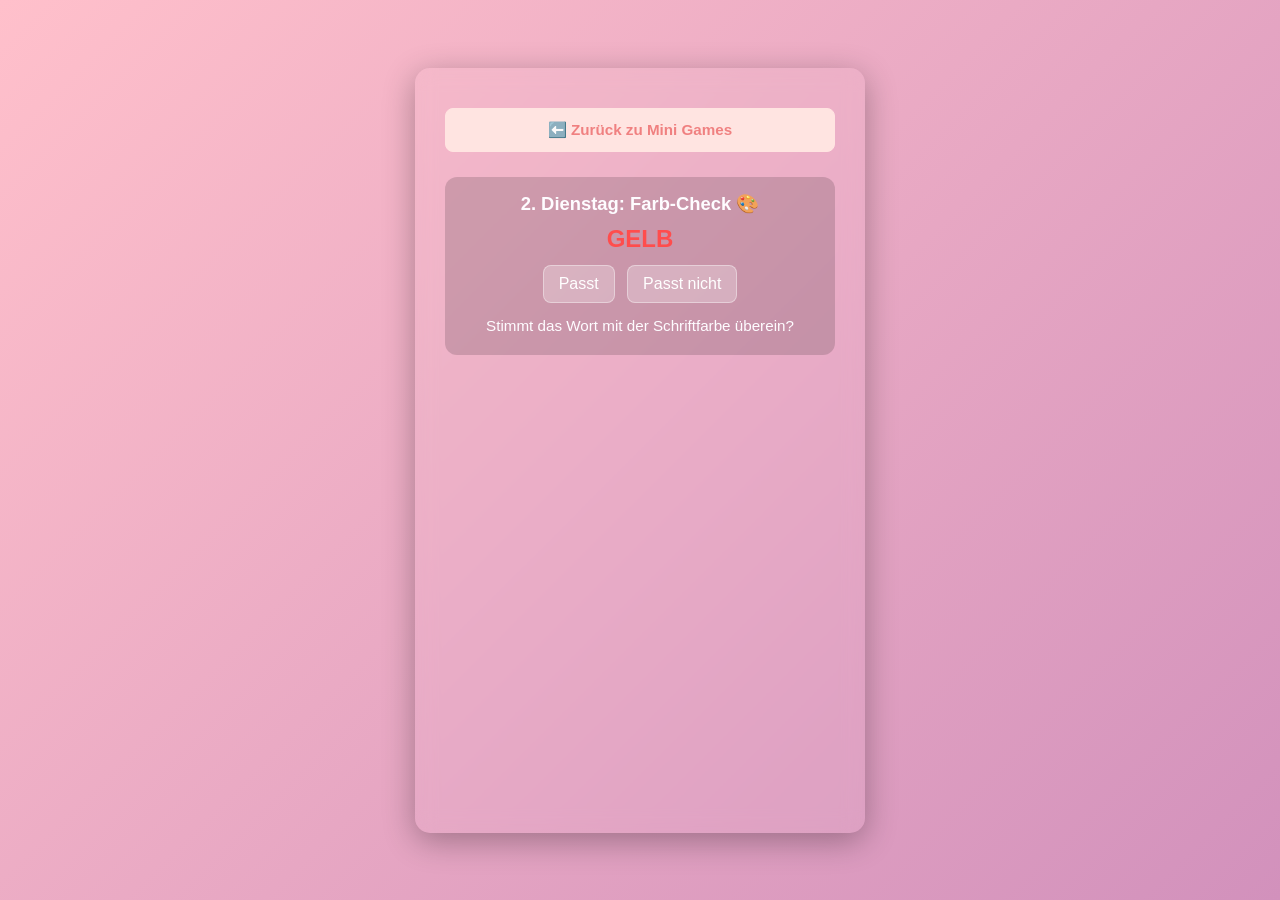
==== dienstag.html @ 19a90d34 "Create dienstag.html" ====
<!DOCTYPE html>
<html lang="de">
<head>
    <meta charset="UTF-8">
    <meta name="viewport" content="width=device-width, initial-scale=1.0">
    <title>Dienstag - Farb-Check</title>
    <link rel="stylesheet" href="style.css">
</head>
<body>
<div class="container">
    <nav class="tabs">
        <ul>
            <li><a href="seite_2.html">⬅️ Zurück zu Mini Games</a></li>
        </ul>
    </nav>
    <div class="game-box">
        <h3>2. Dienstag: Farb-Check 🎨</h3>
        <div id="di-area"></div>
        <div class="game-status" id="di-status">Stimmt das Wort mit der Schriftfarbe überein?</div>
    </div>
</div>
<script src="script.js"></script>
</body>
</html>
---- style.css ----
:root {
    --background-color: #FFE4E1;
    --accent1-color: #F08080;
    --accent2-color: #FAF0E6;	
    --text-color: black;
}

body {
    background: linear-gradient(135deg, #FFC0CB, #D291BC);
    color: #FEFCFF;
    font-family: -apple-system, BlinkMacSystemFont, "Segoe UI", Roboto, Helvetica, Arial, sans-serif;
    display: flex;
    justify-content: center;
    align-items: center;
    min-height: 100vh; /* Flexibel statt fest 100vh, damit man bei den Spielen scrollen kann */
    margin: 0;
    padding: 20px;
    box-sizing: border-box;
}

.container {
    text-align: center;
    background: rgba(255, 255, 255, 0.05);
    padding: 40px 30px; /* Etwas kompakter, damit mehr Platz für Inhalte bleibt */
    border-radius: 15px;
    box-shadow: 0 8px 32px 0 rgba(0, 0, 0, 0.3);
    backdrop-filter: blur(10px);
    -webkit-backdrop-filter: blur(10px);
    min-height: 85vh; /* Wächst bei den 7 Spielen automatisch mit */
    max-width: 450px;
    width: 100%;
    box-sizing: border-box;
}

/* =========================================
   NAVIGATION
   ========================================= */
.tabs ul {
    list-style: none;
    padding: 0;
    margin: 0 0 25px 0;
    display: flex;
    gap: 10px;
}

.tabs li {
    flex: 1;
}

nav a {
    display: block;
    padding: 0.8em;
    text-decoration: none; 
    font-weight: bold;
    font-size: 0.95rem; /* Semikolon ergänzt & gut lesbare Größe */
    text-align: center;
    border: thin solid var(--background-color);
    border-radius: 8px;
    color: var(--accent1-color); 
    background-color: var(--background-color);
    transition: all .25s ease-in;	  
}

nav a[aria-current="page"] {
    background-color: var(--accent2-color); 
}

nav a:focus,
nav a:hover,
nav a[aria-current="page"]:focus,
nav a[aria-current="page"]:hover {    
    color: var(--background-color); 
    background-color: var(--accent1-color); 
    text-decoration: underline;
}

/* =========================================
   STARTSEITE (Eule, Welcome, Datum, Spruch)
   ========================================= */
.eule-wrapper {
    position: relative;
    display: flex;
    justify-content: center;
    align-items: center;
    margin-bottom: 10px;
    height: 110px;
}

#welcome-text {
    position: absolute;
    z-index: 1;
    font-size: 4.5rem;
    font-weight: 800;
    letter-spacing: 5px;
    text-transform: uppercase;
    color: rgba(255, 255, 255, 0.35);
    user-select: none;
    display: none;
    transition: opacity 1.5s ease;
}

.eule-gif {
    position: relative;
    z-index: 2;
    width: 90px;
    height: auto;
}

#datetime {
    margin: 0 0 10px 0;
    font-size: 1.8rem;
    font-weight: 600;
}

.trennlinie {
    border: 0;
    height: 1px;
    background: linear-gradient(to right, transparent, rgba(255,255,255,0.4), transparent);
    margin: 20px auto;
    width: 80%;
}

#quote {
    font-style: italic;
    font-size: 1.25rem;
    line-height: 1.6;
    margin: 0;
    opacity: 0.9;
}

/* =========================================
   MINI-GAMES & 7-TAGE-SIEGESSERIE
   ========================================= */
.streak-box {
    background: rgba(255, 215, 0, 0.15);
    border: 1px solid rgba(255, 215, 0, 0.4);
    border-radius: 12px;
    padding: 14px;
    margin-bottom: 18px;
}

.streak-header {
    display: flex;
    justify-content: space-between;
    font-weight: bold;
    font-size: 0.95rem;
    margin-bottom: 8px;
}

.streak-dots {
    display: flex;
    justify-content: center;
    align-items: center;
    gap: 10px;
    margin: 10px 0;
}

.kreis {
    width: 26px;
    height: 26px;
    border-radius: 50%;
    border: 2px solid rgba(255, 255, 255, 0.5);
    background: rgba(255, 255, 255, 0.1);
    display: flex;
    justify-content: center;
    align-items: center;
    font-size: 1.1rem;
    transition: all 0.3s ease;
}

.kreis.aktiv {
    border-color: transparent;
    background: transparent;
    transform: scale(1.2);
}

#secret-btn {
    margin-top: 8px;
    width: 100%;
    padding: 10px;
    border-radius: 8px;
    border: none;
    font-weight: bold;
    cursor: not-allowed;
    background: rgba(255, 255, 255, 0.15);
    color: rgba(255, 255, 255, 0.6);
    transition: all 0.3s;
}

#secret-btn.unlocked {
    background: linear-gradient(45deg, #ffd700, #ff8c00);
    color: #2b102f;
    cursor: pointer;
    box-shadow: 0 0 15px rgba(255, 215, 0, 0.5);
}

.game-box {
    background: rgba(0, 0, 0, 0.15);
    border-radius: 12px;
    padding: 16px;
    margin-top: 15px;
}

.game-box h3 {
    margin: 0 0 10px 0;
    font-size: 1.15rem;
}

.game-btn {
    background: rgba(255, 255, 255, 0.25);
    color: #fff;
    border: 1px solid rgba(255, 255, 255, 0.4);
    padding: 9px 15px;
    margin: 4px;
    border-radius: 8px;
    font-size: 1rem;
    cursor: pointer;
    transition: background 0.2s, transform 0.1s;
}

.game-btn:hover {
    background: rgba(255, 255, 255, 0.4);
}

.game-btn:active {
    transform: scale(0.95);
}

.game-input {
    padding: 9px;
    border-radius: 8px;
    border: none;
    width: 80px;
    text-align: center;
    font-size: 1rem;
    margin-right: 5px;
}

.game-status {
    margin-top: 10px;
    font-size: 0.95rem;
    min-height: 22px;
}

.secret-grid {
    display: grid;
    grid-template-columns: repeat(3, 1fr);
    gap: 8px;
    max-width: 240px;
    margin: 10px auto 0 auto;
}

.secret-cell {
    height: 60px;
    font-size: 1.6rem;
    background: rgba(255, 255, 255, 0.15);
    border: 1px solid rgba(255, 255, 255, 0.3);
    border-radius: 8px;
    cursor: pointer;
}
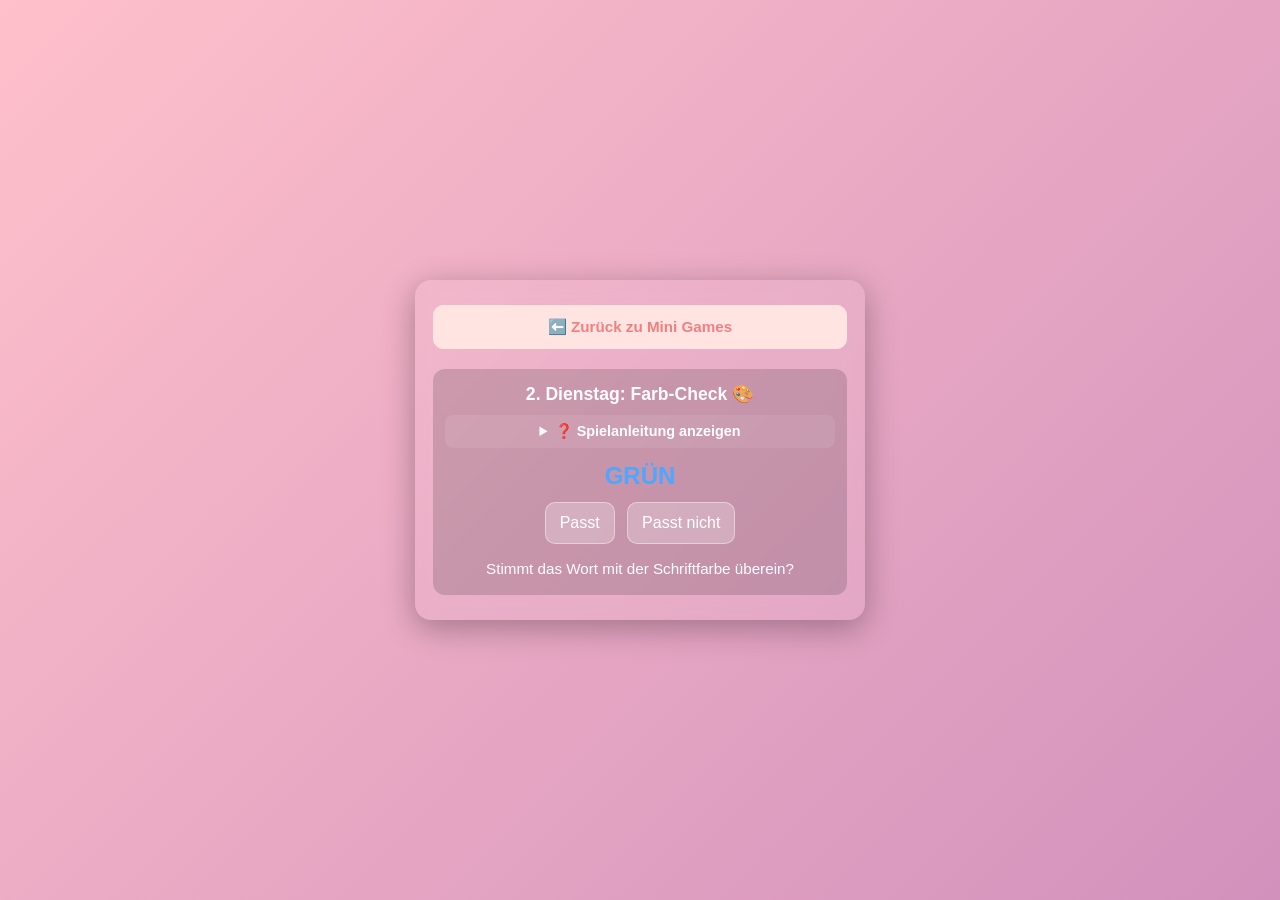
==== commit d7d3a5a0: "Update dienstag.html" ====
--- a/dienstag.html
+++ b/dienstag.html
@@ -15,6 +15,11 @@
     </nav>
     <div class="game-box">
         <h3>2. Dienstag: Farb-Check 🎨</h3>
+        <details class="anleitung-box">
+    <summary>❓ Spielanleitung anzeigen</summary>
+    <p> Stimmt die Farbe mit den richtig Namen überein ? <b>Grün</b> = richtiger Platz, <b>Gelb</b> = falscher Platz, <b>Grau</b> = nicht im Wort.</p>
+</details>
+
         <div id="di-area"></div>
         <div class="game-status" id="di-status">Stimmt das Wort mit der Schriftfarbe überein?</div>
     </div>
--- a/style.css
+++ b/style.css
@@ -5,6 +5,10 @@
     --text-color: black;
 }
 
+* {
+    box-sizing: border-box;
+}
+
 body {
     background: linear-gradient(135deg, #FFC0CB, #D291BC);
     color: #FEFCFF;
@@ -12,57 +16,67 @@
     display: flex;
     justify-content: center;
     align-items: center;
-    min-height: 100vh; /* Flexibel statt fest 100vh, damit man bei den Spielen scrollen kann */
+    min-height: 100vh;
     margin: 0;
-    padding: 20px;
-    box-sizing: border-box;
+    padding: 15px;
+    overflow-x: hidden; /* Verhindert seitliches Wackeln am Handy */
 }
 
 .container {
     text-align: center;
-    background: rgba(255, 255, 255, 0.05);
-    padding: 40px 30px; /* Etwas kompakter, damit mehr Platz für Inhalte bleibt */
-    border-radius: 15px;
+    background: rgba(255, 255, 255, 0.08);
+    padding: 25px 18px;
+    border-radius: 16px;
     box-shadow: 0 8px 32px 0 rgba(0, 0, 0, 0.3);
     backdrop-filter: blur(10px);
     -webkit-backdrop-filter: blur(10px);
-    min-height: 85vh; /* Wächst bei den 7 Spielen automatisch mit */
     max-width: 450px;
     width: 100%;
-    box-sizing: border-box;
-}
-
-/* =========================================
-   NAVIGATION
-   ========================================= */
+}
+
+/* =========================================
+   HANDY-OPTIMIERTE NAVIGATION (TABS)
+   ========================================= */
+.tabs {
+    width: 100%;
+    margin-bottom: 20px;
+}
+
 .tabs ul {
     list-style: none;
     padding: 0;
-    margin: 0 0 25px 0;
-    display: flex;
-    gap: 10px;
+    margin: 0;
+    display: flex;
+    width: 100%;
+    gap: 8px;
 }
 
 .tabs li {
     flex: 1;
+    display: flex;
 }
 
 nav a {
-    display: block;
-    padding: 0.8em;
+    display: flex;
+    justify-content: center;
+    align-items: center;
+    width: 100%;
+    padding: 12px 8px;
     text-decoration: none; 
     font-weight: bold;
-    font-size: 0.95rem; /* Semikolon ergänzt & gut lesbare Größe */
-    text-align: center;
-    border: thin solid var(--background-color);
-    border-radius: 8px;
+    font-size: 0.95rem;
+    white-space: nowrap; /* Verhindert unschöne Zeilenumbrüche im Button */
+    border: 1px solid var(--background-color);
+    border-radius: 10px;
     color: var(--accent1-color); 
     background-color: var(--background-color);
-    transition: all .25s ease-in;	  
+    transition: all 0.25s ease;
+    -webkit-tap-highlight-color: transparent;
 }
 
 nav a[aria-current="page"] {
-    background-color: var(--accent2-color); 
+    background-color: var(--accent2-color);
+    box-shadow: 0 2px 8px rgba(0, 0, 0, 0.15);
 }
 
 nav a:focus,
@@ -71,7 +85,6 @@
 nav a[aria-current="page"]:hover {    
     color: var(--background-color); 
     background-color: var(--accent1-color); 
-    text-decoration: underline;
 }
 
 /* =========================================
@@ -84,48 +97,50 @@
     align-items: center;
     margin-bottom: 10px;
     height: 110px;
+    width: 100%;
+    overflow: hidden;
 }
 
 #welcome-text {
     position: absolute;
     z-index: 1;
-    font-size: 4.5rem;
+    font-size: clamp(2.2rem, 11vw, 4rem); /* Passt sich der Handy-Breite an */
     font-weight: 800;
-    letter-spacing: 5px;
+    letter-spacing: 3px;
     text-transform: uppercase;
     color: rgba(255, 255, 255, 0.35);
     user-select: none;
-    display: none;
     transition: opacity 1.5s ease;
 }
 
 .eule-gif {
     position: relative;
     z-index: 2;
-    width: 90px;
+    width: 85px;
     height: auto;
 }
 
 #datetime {
     margin: 0 0 10px 0;
-    font-size: 1.8rem;
+    font-size: 1.45rem;
     font-weight: 600;
+    line-height: 1.3;
 }
 
 .trennlinie {
     border: 0;
     height: 1px;
     background: linear-gradient(to right, transparent, rgba(255,255,255,0.4), transparent);
-    margin: 20px auto;
+    margin: 18px auto;
     width: 80%;
 }
 
 #quote {
     font-style: italic;
-    font-size: 1.25rem;
-    line-height: 1.6;
+    font-size: 1.1rem;
+    line-height: 1.5;
     margin: 0;
-    opacity: 0.9;
+    opacity: 0.95;
 }
 
 /* =========================================
@@ -135,15 +150,15 @@
     background: rgba(255, 215, 0, 0.15);
     border: 1px solid rgba(255, 215, 0, 0.4);
     border-radius: 12px;
-    padding: 14px;
-    margin-bottom: 18px;
+    padding: 12px;
+    margin-bottom: 15px;
 }
 
 .streak-header {
     display: flex;
     justify-content: space-between;
     font-weight: bold;
-    font-size: 0.95rem;
+    font-size: 0.9rem;
     margin-bottom: 8px;
 }
 
@@ -151,20 +166,20 @@
     display: flex;
     justify-content: center;
     align-items: center;
-    gap: 10px;
-    margin: 10px 0;
+    gap: 6px;
+    margin: 8px 0;
 }
 
 .kreis {
-    width: 26px;
-    height: 26px;
+    width: 24px;
+    height: 24px;
     border-radius: 50%;
     border: 2px solid rgba(255, 255, 255, 0.5);
     background: rgba(255, 255, 255, 0.1);
     display: flex;
     justify-content: center;
     align-items: center;
-    font-size: 1.1rem;
+    font-size: 1rem;
     transition: all 0.3s ease;
 }
 
@@ -177,10 +192,11 @@
 #secret-btn {
     margin-top: 8px;
     width: 100%;
-    padding: 10px;
+    padding: 11px;
     border-radius: 8px;
     border: none;
     font-weight: bold;
+    font-size: 0.95rem;
     cursor: not-allowed;
     background: rgba(255, 255, 255, 0.15);
     color: rgba(255, 255, 255, 0.6);
@@ -197,25 +213,26 @@
 .game-box {
     background: rgba(0, 0, 0, 0.15);
     border-radius: 12px;
-    padding: 16px;
-    margin-top: 15px;
+    padding: 15px 12px;
+    margin-top: 12px;
 }
 
 .game-box h3 {
     margin: 0 0 10px 0;
-    font-size: 1.15rem;
+    font-size: 1.1rem;
 }
 
 .game-btn {
     background: rgba(255, 255, 255, 0.25);
     color: #fff;
     border: 1px solid rgba(255, 255, 255, 0.4);
-    padding: 9px 15px;
+    padding: 11px 14px;
     margin: 4px;
-    border-radius: 8px;
+    border-radius: 10px;
     font-size: 1rem;
     cursor: pointer;
     transition: background 0.2s, transform 0.1s;
+    -webkit-tap-highlight-color: transparent;
 }
 
 .game-btn:hover {
@@ -227,10 +244,10 @@
 }
 
 .game-input {
-    padding: 9px;
+    padding: 10px;
     border-radius: 8px;
     border: none;
-    width: 80px;
+    width: 85px;
     text-align: center;
     font-size: 1rem;
     margin-right: 5px;
@@ -240,6 +257,7 @@
     margin-top: 10px;
     font-size: 0.95rem;
     min-height: 22px;
+    line-height: 1.4;
 }
 
 .secret-grid {
@@ -258,4 +276,109 @@
     border-radius: 8px;
     cursor: pointer;
 }
-
+/* =========================================
+   MITTWOCH: 5-VERSUCHE-GITTER (WIE WORDLE)
+   ========================================= */
+.mi-board {
+    display: flex;
+    flex-direction: column;
+    gap: 8px;
+    max-width: 220px;
+    margin: 0 auto;
+}
+
+.mi-row {
+    height: 44px;
+    display: flex;
+    justify-content: center;
+    align-items: center;
+    gap: 10px;
+    font-size: 1.2rem;
+    font-weight: 800;
+    background: rgba(255, 255, 255, 0.12);
+    border: 2px solid rgba(255, 255, 255, 0.35);
+    border-radius: 8px;
+    color: #fff;
+    transition: all 0.3s ease;
+}
+
+.mi-row.falsch {
+    background: rgba(0, 0, 0, 0.25);
+    border-color: rgba(255, 255, 255, 0.2);
+}
+
+.mi-row.richtig {
+    background: #2a9d8f; /* Wordle-Grün bei Volltreffer */
+    border-color: #2a9d8f;
+    transform: scale(1.03);
+}
+
+/* =========================================
+   SAMSTAG: WORDLE-GITTER
+   ========================================= */
+.wordle-board {
+    display: grid;
+    grid-template-rows: repeat(6, 1fr);
+    gap: 6px;
+    max-width: 240px;
+    margin: 0 auto;
+}
+
+.wordle-row {
+    display: grid;
+    grid-template-columns: repeat(5, 1fr);
+    gap: 6px;
+}
+
+.wordle-cell {
+    aspect-ratio: 1 / 1;
+    display: flex;
+    justify-content: center;
+    align-items: center;
+    font-size: 1.3rem;
+    font-weight: 800;
+    text-transform: uppercase;
+    background: rgba(255, 255, 255, 0.12);
+    border: 2px solid rgba(255, 255, 255, 0.35);
+    border-radius: 6px;
+    color: #fff;
+    transition: background 0.3s, border-color 0.3s;
+}
+
+.wordle-cell.richtig {
+    background: #2a9d8f; /* Grün: Richtiger Buchstabe am richtigen Platz */
+    border-color: #2a9d8f;
+}
+
+.wordle-cell.vorhanden {
+    background: #e9c46a; /* Gelb: Buchstabe im Wort, aber falscher Platz */
+    border-color: #e9c46a;
+    color: #2b102f;
+}
+
+.wordle-cell.falsch {
+    background: rgba(0, 0, 0, 0.35); /* Dunkelgrau: Nicht im Wort */
+    border-color: transparent;
+    opacity: 0.7;
+}
+.anleitung-box {
+    margin-bottom: 14px;
+    font-size: 0.9rem;
+    background: rgba(255, 255, 255, 0.08);
+    border-radius: 8px;
+    padding: 8px 12px;
+    text-align: left;
+}
+
+.anleitung-box summary {
+    cursor: pointer;
+    font-weight: 600;
+    text-align: center;
+    user-select: none;
+}
+
+.anleitung-box p {
+    margin: 8px 0 0 0;
+    line-height: 1.4;
+    opacity: 0.9;
+}
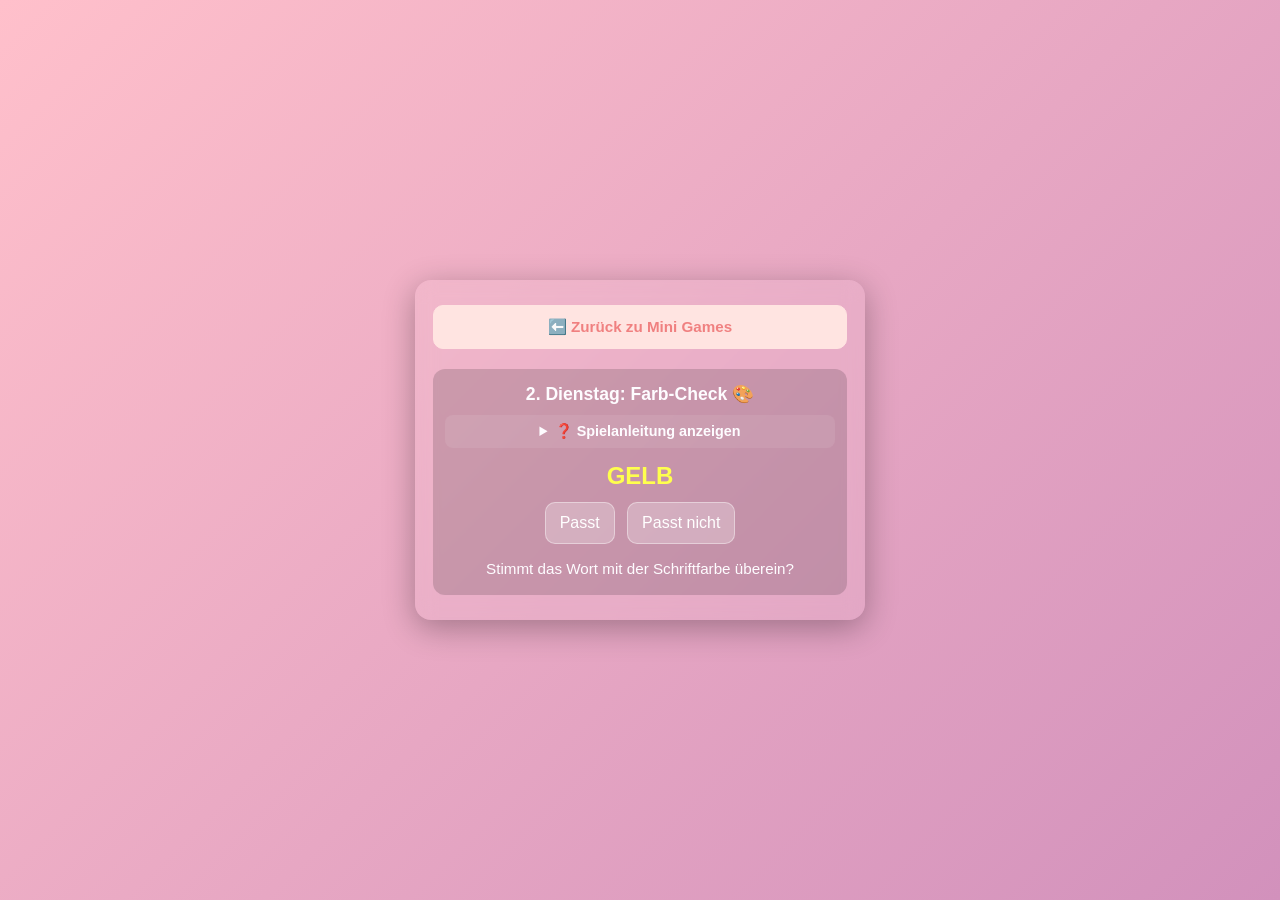
==== commit cc4dcbcb: "Update dienstag.html" ====
--- a/dienstag.html
+++ b/dienstag.html
@@ -17,7 +17,7 @@
         <h3>2. Dienstag: Farb-Check 🎨</h3>
         <details class="anleitung-box">
     <summary>❓ Spielanleitung anzeigen</summary>
-    <p> Stimmt die Farbe mit den richtig Namen überein ? <b>Grün</b> = richtiger Platz, <b>Gelb</b> = falscher Platz, <b>Grau</b> = nicht im Wort.</p>
+    <p> Ria erklärt! Ja Kostenlose <b>Grün</b> = richtiger Platz, <b>Gelb</b> = falscher Platz, <b>Grau</b> = nicht im Wort.</p>
 </details>
 
         <div id="di-area"></div>
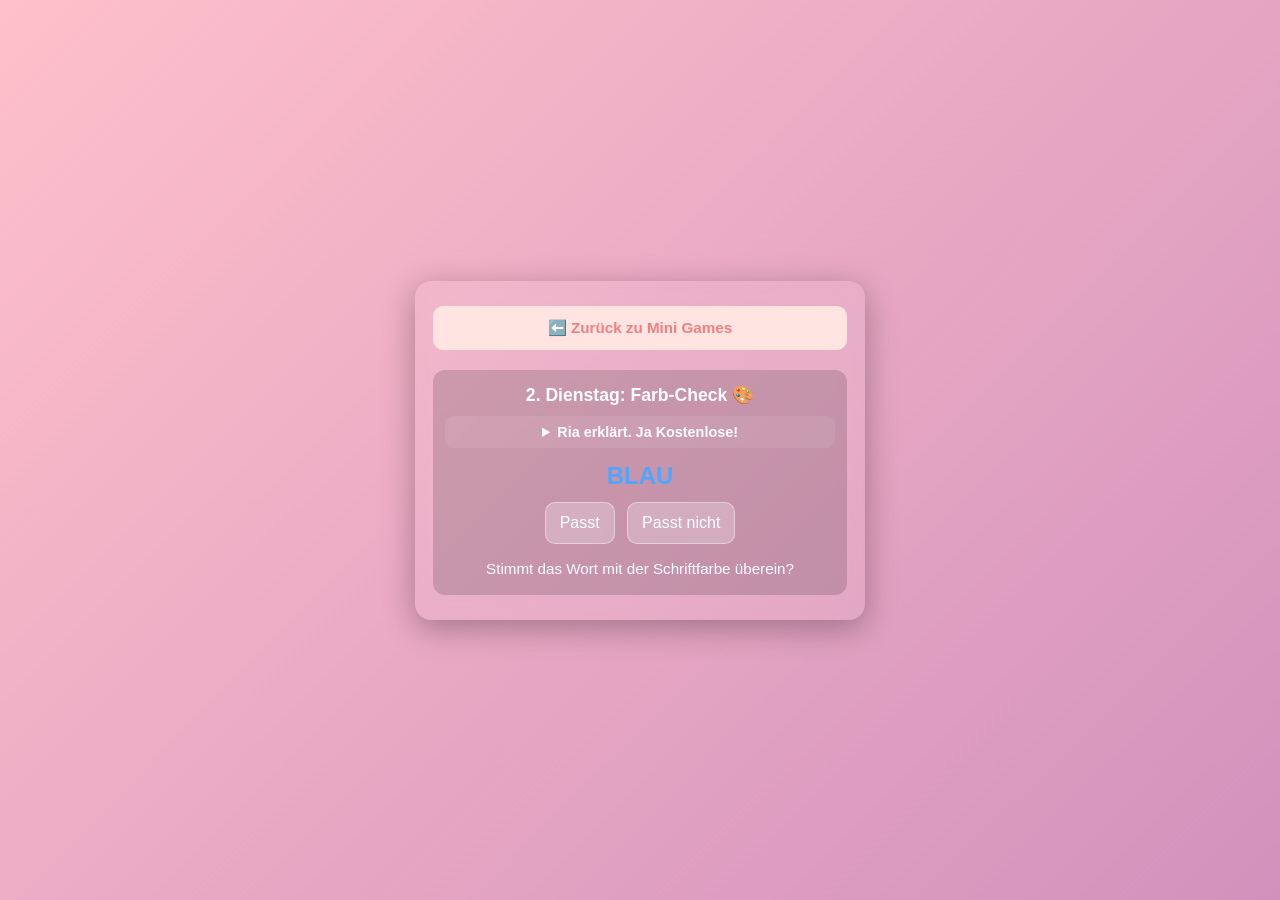
==== commit 6ff828eb: "Update dienstag.html" ====
--- a/dienstag.html
+++ b/dienstag.html
@@ -16,8 +16,8 @@
     <div class="game-box">
         <h3>2. Dienstag: Farb-Check 🎨</h3>
         <details class="anleitung-box">
-    <summary>❓ Spielanleitung anzeigen</summary>
-    <p> Ria erklärt! Ja Kostenlose <b>Grün</b> = richtiger Platz, <b>Gelb</b> = falscher Platz, <b>Grau</b> = nicht im Wort.</p>
+    <summary>Ria erklärt. Ja Kostenlose!</summary>
+    <p> Stimmt die Farbe mit den richtig Namen überein ?  <b>Grün</b> = richtiger Platz, <b>Gelb</b> = falscher Platz, <b>Grau</b> = nicht im Wort.</p>
 </details>
 
         <div id="di-area"></div>
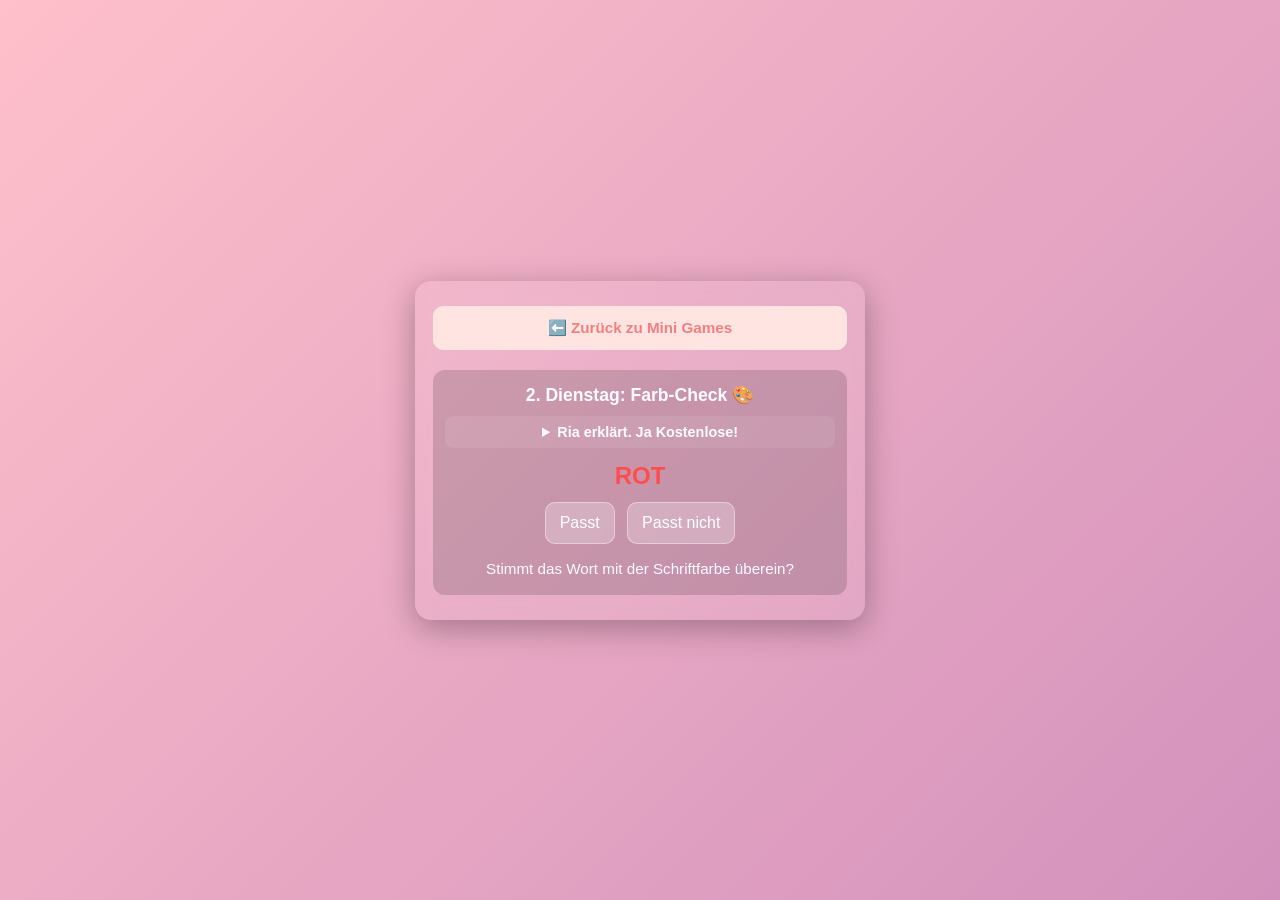
==== commit af47df7f: "Update dienstag.html" ====
--- a/dienstag.html
+++ b/dienstag.html
@@ -17,7 +17,7 @@
         <h3>2. Dienstag: Farb-Check 🎨</h3>
         <details class="anleitung-box">
     <summary>Ria erklärt. Ja Kostenlose!</summary>
-    <p> Stimmt die Farbe mit den richtig Namen überein ?  <b>Grün</b> = richtiger Platz, <b>Gelb</b> = falscher Platz, <b>Grau</b> = nicht im Wort.</p>
+    <p> Stimmt die Farbe mit den richtig Namen überein ?</p>
 </details>
 
         <div id="di-area"></div>
